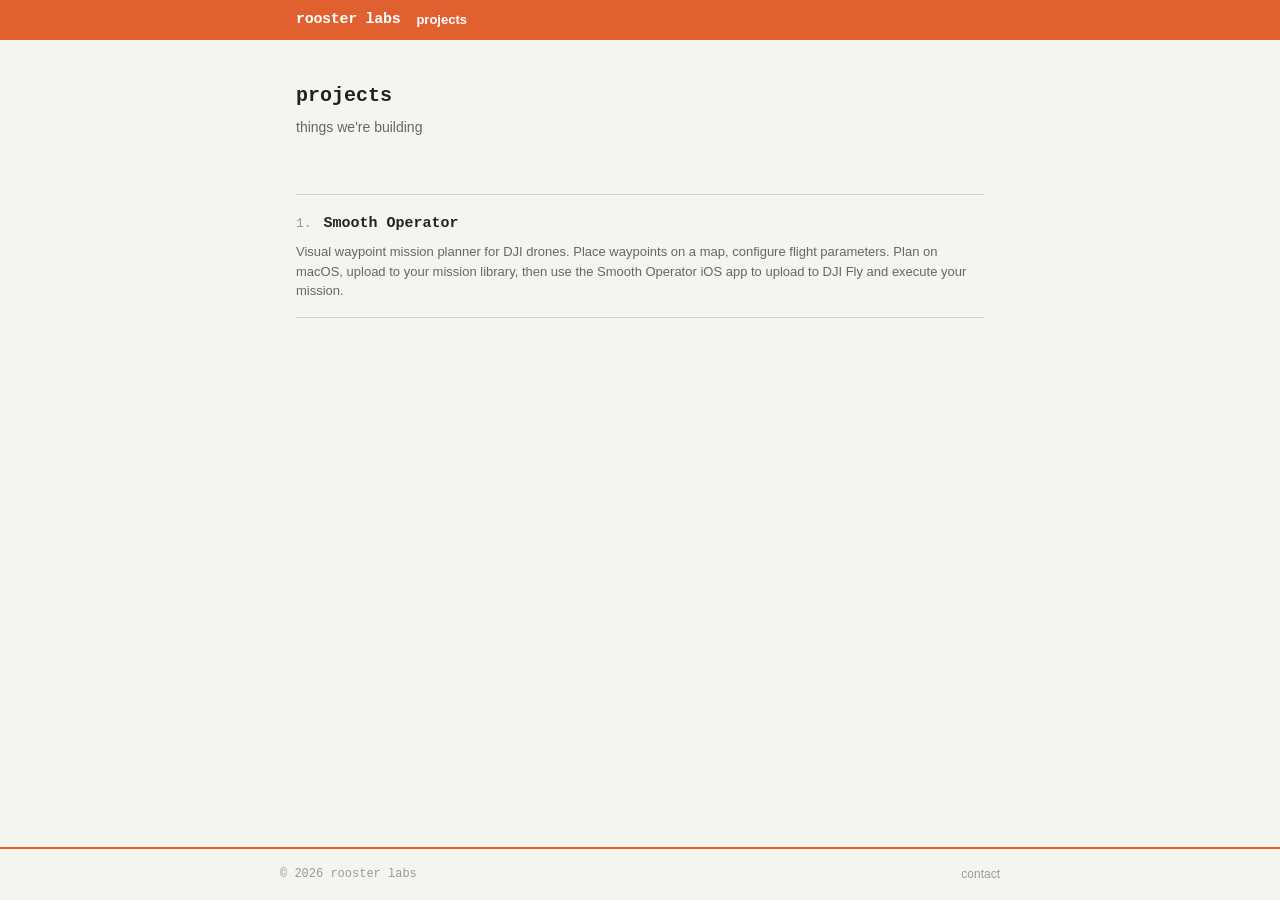
==== index.html @ d6cc9f01 "Initial commit: Rooster Labs website Static site with home page (project listing) and Smooth Operato" ====
<!DOCTYPE html>
<html lang="en">
<head>
  <meta charset="UTF-8">
  <meta name="viewport" content="width=device-width, initial-scale=1.0">
  <title>Rooster Labs</title>
  <link rel="stylesheet" href="/style.css">
</head>
<body>
  <div class="topbar">
    <div class="topbar-inner">
      <a href="/" class="site-name">rooster labs</a>
      <div class="nav-links">
        <a href="/" class="active">projects</a>
      </div>
    </div>
  </div>

  <div class="container">
    <div class="home-header">
      <h1>projects</h1>
      <p>things we're building</p>
    </div>

    <ul class="project-list">
      <li class="project-item">
        <div>
          <span class="project-num">1.</span>
          <span class="project-title"><a href="/smooth-operator">Smooth Operator</a></span>
        </div>
        <p class="project-desc">Visual waypoint mission planner for DJI drones. Place waypoints on a map, configure flight parameters. Plan on macOS, upload to your mission library, then use the Smooth Operator iOS app to upload to DJI Fly and execute your mission.</p>
      </li>
    </ul>
  </div>

  <footer>
    <div class="footer-inner">
      <p>&copy; 2026 rooster labs</p>
      <div class="footer-links">
        <a href="mailto:samalaniz25@gmail.com">contact</a>
      </div>
    </div>
  </footer>
</body>
</html>
---- style.css ----
* {
  margin: 0;
  padding: 0;
  box-sizing: border-box;
}

:root {
  --bg: #f5f5f0;
  --surface: #fff;
  --text: #222;
  --text-muted: #666;
  --text-faint: #999;
  --accent: #e06030;
  --accent-hover: #c85020;
  --border: #d0d0c8;
  --mono: "SF Mono", "Fira Code", "Fira Mono", "Roboto Mono", "Courier New", monospace;
  --sans: -apple-system, BlinkMacSystemFont, "Segoe UI", Roboto, Helvetica, Arial, sans-serif;
  --max-w: 720px;
}

body {
  font-family: var(--sans);
  font-size: 14px;
  color: var(--text);
  background: var(--bg);
  line-height: 1.6;
  min-height: 100vh;
  display: flex;
  flex-direction: column;
}

a {
  color: var(--text);
  text-decoration: none;
}

strong, b, h1, h2, h3, h4, h5, h6 {
  font-family: var(--mono);
}

/* ---- Top bar ---- */
.topbar {
  background: var(--accent);
  padding: 2px 0;
}

.topbar-inner {
  max-width: var(--max-w);
  margin: 0 auto;
  padding: 6px 16px;
  display: flex;
  align-items: center;
  gap: 16px;
}

.topbar .site-name {
  font-family: var(--mono);
  font-weight: 700;
  font-size: 15px;
  color: #fff;
  letter-spacing: -0.02em;
}

.topbar .nav-links {
  display: flex;
  gap: 12px;
  font-size: 13px;
}

.topbar .nav-links a {
  color: rgba(255, 255, 255, 0.85);
}

.topbar .nav-links a:hover {
  color: #fff;
}

.topbar .nav-links a.active {
  color: #fff;
  font-weight: 600;
}

.topbar .nav-sep {
  color: rgba(255, 255, 255, 0.4);
}

/* ---- Main container ---- */
.container {
  max-width: var(--max-w);
  margin: 0 auto;
  padding: 0 16px;
  width: 100%;
  flex: 1;
}

/* ---- Home page ---- */
.home-header {
  padding: 40px 0 24px;
  margin-bottom: 32px;
}

.home-header h1 {
  font-family: var(--mono);
  font-size: 20px;
  font-weight: 700;
  margin-bottom: 4px;
}

.home-header p {
  color: var(--text-muted);
  font-size: 14px;
}

.project-list {
  list-style: none;
  margin-bottom: 48px;
}

.project-item {
  padding: 16px 0;
  border-bottom: 1px solid var(--border);
}

.project-item:first-child {
  border-top: 1px solid var(--border);
}

.project-num {
  color: var(--text-faint);
  font-family: var(--mono);
  font-size: 13px;
  margin-right: 8px;
}

.project-title {
  font-family: var(--mono);
  font-weight: 600;
  font-size: 15px;
}

.project-title a {
  color: var(--text);
}

.project-title a:hover {
  color: var(--accent);
}

.project-domain {
  color: var(--text-faint);
  font-size: 12px;
  font-family: var(--mono);
  margin-left: 6px;
}

.project-meta {
  margin-top: 4px;
  font-size: 12px;
  color: var(--text-muted);
}

.project-meta a {
  color: var(--text-muted);
}

.project-meta a:hover {
  color: var(--accent);
}

.project-desc {
  margin-top: 6px;
  font-size: 13px;
  color: var(--text-muted);
  line-height: 1.5;
}

/* ---- Project page ---- */
.project-header {
  padding: 40px 0 20px;
  border-bottom: 1px solid var(--border);
  margin-bottom: 32px;
}

.project-header h1 {
  font-family: var(--mono);
  font-size: 22px;
  font-weight: 700;
  margin-bottom: 6px;
}

.project-header .tagline {
  color: var(--text-muted);
  font-size: 15px;
}

.project-subnav {
  display: flex;
  gap: 16px;
  margin-top: 16px;
  font-size: 13px;
}

.project-subnav a {
  color: var(--text-muted);
  padding-bottom: 2px;
}

.project-subnav a:hover {
  color: var(--accent);
}

.project-subnav a.active {
  color: var(--accent);
  border-bottom: 2px solid var(--accent);
  font-weight: 600;
}

.badge {
  display: inline-block;
  background: var(--accent);
  color: #fff;
  font-family: var(--mono);
  font-size: 11px;
  font-weight: 600;
  padding: 2px 8px;
  border-radius: 3px;
  margin-left: 10px;
  vertical-align: middle;
  letter-spacing: 0.03em;
}

.features-list {
  list-style: none;
  margin-bottom: 40px;
}

.features-list li {
  padding: 12px 0;
  border-bottom: 1px solid var(--border);
  font-size: 14px;
  display: flex;
  gap: 10px;
}

.features-list li:first-child {
  border-top: 1px solid var(--border);
}

.feature-bullet {
  color: var(--accent);
  font-family: var(--mono);
  font-weight: 700;
  flex-shrink: 0;
}

.feature-text strong {
  font-weight: 600;
}

.feature-text span {
  color: var(--text-muted);
}

.download-section {
  margin-bottom: 48px;
}

.download-link {
  display: inline-block;
  font-family: var(--mono);
  font-size: 13px;
  font-weight: 600;
  color: var(--accent);
  border: 1px solid var(--accent);
  padding: 8px 20px;
  border-radius: 4px;
  transition: all 0.15s;
}

.download-link:hover {
  background: var(--accent);
  color: #fff;
}

/* ---- Content pages (support, privacy) ---- */
.content {
  padding: 8px 0 48px;
}

.content h2 {
  font-family: var(--mono);
  font-size: 14px;
  font-weight: 700;
  margin-top: 28px;
  margin-bottom: 8px;
  color: var(--text);
}

.content p {
  color: var(--text-muted);
  margin-bottom: 10px;
  font-size: 14px;
}

.content a {
  color: var(--accent);
}

.content a:hover {
  text-decoration: underline;
}

.effective-date {
  color: var(--text-faint);
  font-family: var(--mono);
  font-size: 12px;
  margin-bottom: 24px;
}

.faq {
  padding: 14px 0;
  border-bottom: 1px solid var(--border);
}

.faq:first-of-type {
  border-top: 1px solid var(--border);
}

.faq h3 {
  font-size: 14px;
  font-weight: 600;
  margin-bottom: 4px;
  color: var(--text);
}

.faq p {
  font-size: 13px;
  margin-bottom: 0;
}

/* ---- Footer ---- */
footer {
  margin-top: auto;
  border-top: 2px solid var(--accent);
  padding: 16px;
  text-align: center;
}

footer .footer-inner {
  max-width: var(--max-w);
  margin: 0 auto;
  display: flex;
  justify-content: space-between;
  align-items: center;
}

footer p {
  color: var(--text-faint);
  font-size: 12px;
  font-family: var(--mono);
}

.footer-links {
  display: flex;
  gap: 14px;
}

.footer-links a {
  color: var(--text-faint);
  font-size: 12px;
}

.footer-links a:hover {
  color: var(--accent);
}

/* ---- Responsive ---- */
@media (max-width: 600px) {
  .topbar-inner {
    flex-wrap: wrap;
    gap: 8px;
  }

  .features-list li {
    font-size: 13px;
  }

  .project-header h1 {
    font-size: 18px;
  }

  footer .footer-inner {
    flex-direction: column;
    gap: 8px;
  }
}
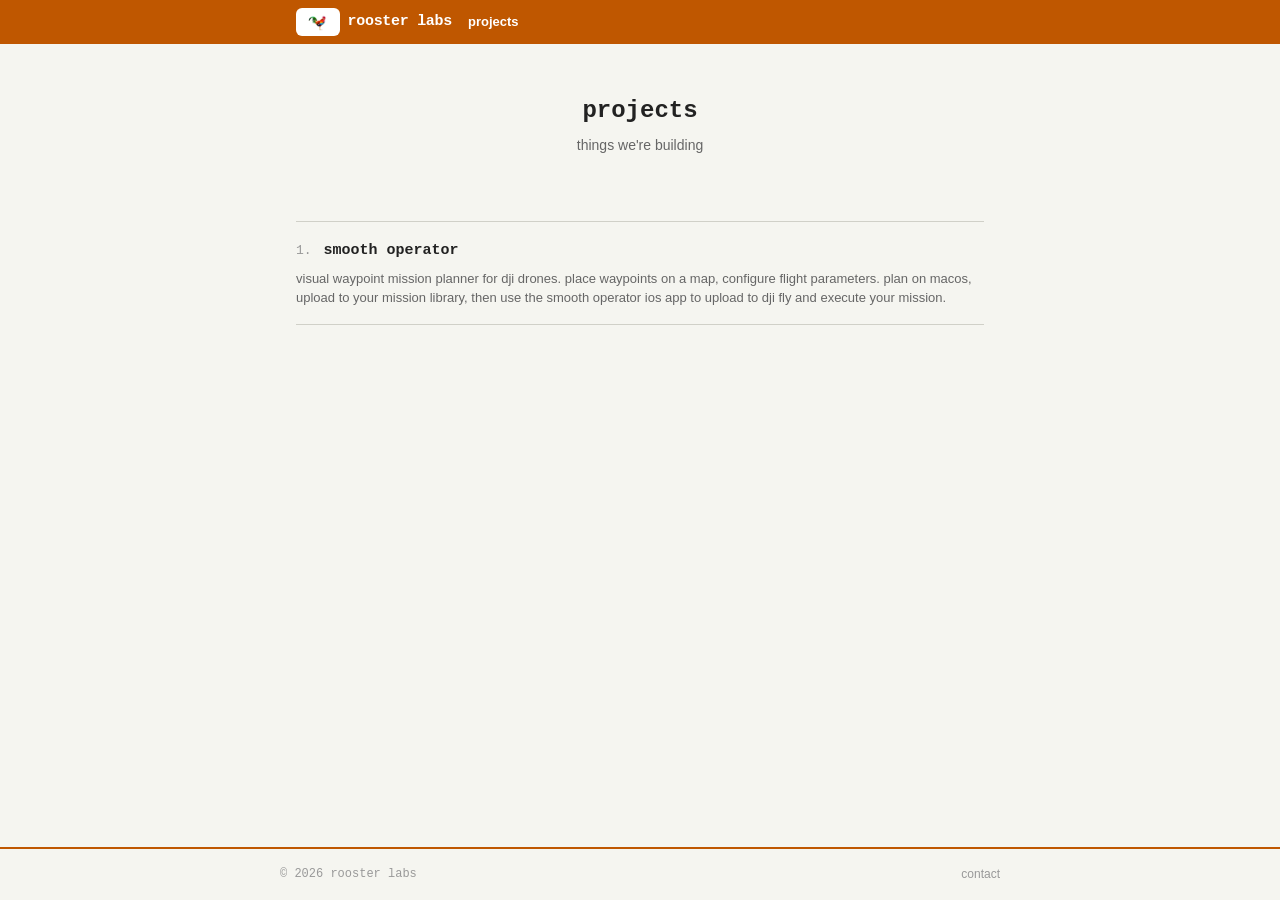
==== commit b7f45ccc: "Add colorful rooster logo to nav bar across all pages Co-Authored-By: Claude Opus 4.6 <noreply@anthr" ====
--- a/index.html
+++ b/index.html
@@ -9,7 +9,7 @@
 <body>
   <div class="topbar">
     <div class="topbar-inner">
-      <a href="/" class="site-name">rooster labs</a>
+      <a href="/" class="site-name"><img src="/rooster.png" alt="" class="nav-rooster">rooster labs</a>
       <div class="nav-links">
         <a href="/" class="active">projects</a>
       </div>
@@ -17,7 +17,7 @@
   </div>
 
   <div class="container">
-    <div class="home-header">
+    <div class="home-hero">
       <h1>projects</h1>
       <p>things we're building</p>
     </div>
--- a/style.css
+++ b/style.css
@@ -10,8 +10,8 @@
   --text: #222;
   --text-muted: #666;
   --text-faint: #999;
-  --accent: #e06030;
-  --accent-hover: #c85020;
+  --accent: #BF5700;
+  --accent-hover: #a54b00;
   --border: #d0d0c8;
   --mono: "SF Mono", "Fira Code", "Fira Mono", "Roboto Mono", "Courier New", monospace;
   --sans: -apple-system, BlinkMacSystemFont, "Segoe UI", Roboto, Helvetica, Arial, sans-serif;
@@ -27,6 +27,7 @@
   min-height: 100vh;
   display: flex;
   flex-direction: column;
+  text-transform: lowercase;
 }
 
 a {
@@ -59,6 +60,22 @@
   font-size: 15px;
   color: #fff;
   letter-spacing: -0.02em;
+  display: flex;
+  align-items: center;
+  gap: 8px;
+}
+
+.nav-rooster {
+  height: 28px;
+  width: auto;
+  background: #fff;
+  padding: 4px;
+  border-radius: 6px;
+  transition: transform 0.2s;
+}
+
+.nav-rooster:hover {
+  transform: scale(1.15);
 }
 
 .topbar .nav-links {
@@ -94,19 +111,20 @@
 }
 
 /* ---- Home page ---- */
-.home-header {
-  padding: 40px 0 24px;
+.home-hero {
+  padding: 48px 0 32px;
   margin-bottom: 32px;
-}
-
-.home-header h1 {
-  font-family: var(--mono);
-  font-size: 20px;
+  text-align: center;
+}
+
+.home-hero h1 {
+  font-family: var(--mono);
+  font-size: 24px;
   font-weight: 700;
   margin-bottom: 4px;
 }
 
-.home-header p {
+.home-hero p {
   color: var(--text-muted);
   font-size: 14px;
 }
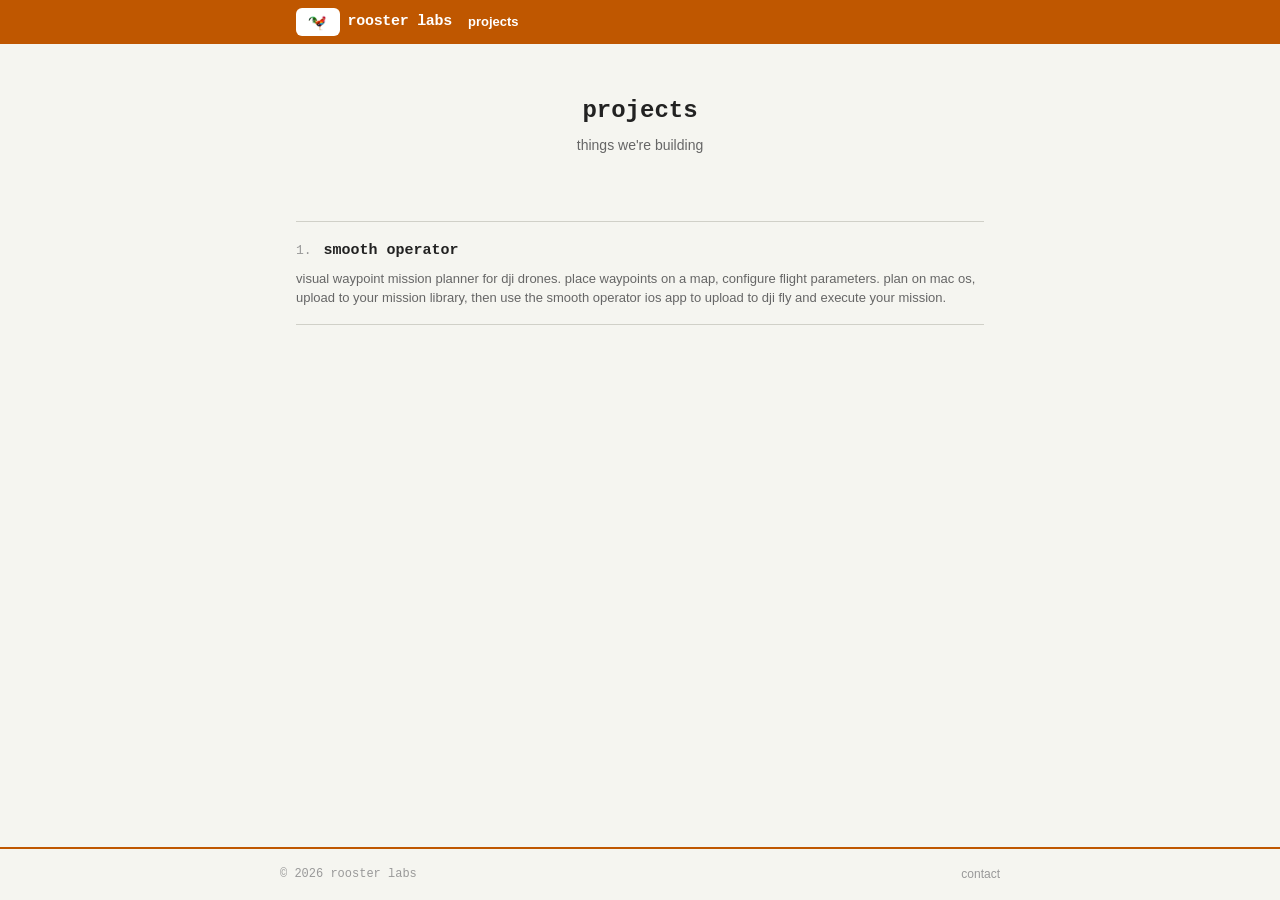
==== commit e82f7058: "Change macOS to Mac OS Co-Authored-By: Claude Opus 4.6 <noreply@anthropic.com>" ====
--- a/index.html
+++ b/index.html
@@ -4,6 +4,15 @@
   <meta charset="UTF-8">
   <meta name="viewport" content="width=device-width, initial-scale=1.0">
   <title>Rooster Labs</title>
+  <meta property="og:title" content="Rooster Labs">
+  <meta property="og:description" content="things we're building">
+  <meta property="og:image" content="https://www.rooster-labs.com/rooster.png">
+  <meta property="og:url" content="https://www.rooster-labs.com">
+  <meta property="og:type" content="website">
+  <meta name="twitter:card" content="summary_large_image">
+  <link rel="icon" type="image/png" sizes="32x32" href="/favicon-32.png">
+  <link rel="icon" type="image/png" sizes="16x16" href="/favicon-16.png">
+  <link rel="apple-touch-icon" href="/apple-touch-icon.png">
   <link rel="stylesheet" href="/style.css">
 </head>
 <body>
@@ -28,7 +37,7 @@
           <span class="project-num">1.</span>
           <span class="project-title"><a href="/smooth-operator">Smooth Operator</a></span>
         </div>
-        <p class="project-desc">Visual waypoint mission planner for DJI drones. Place waypoints on a map, configure flight parameters. Plan on macOS, upload to your mission library, then use the Smooth Operator iOS app to upload to DJI Fly and execute your mission.</p>
+        <p class="project-desc">Visual waypoint mission planner for DJI drones. Place waypoints on a map, configure flight parameters. Plan on Mac OS, upload to your mission library, then use the Smooth Operator iOS app to upload to DJI Fly and execute your mission.</p>
       </li>
     </ul>
   </div>
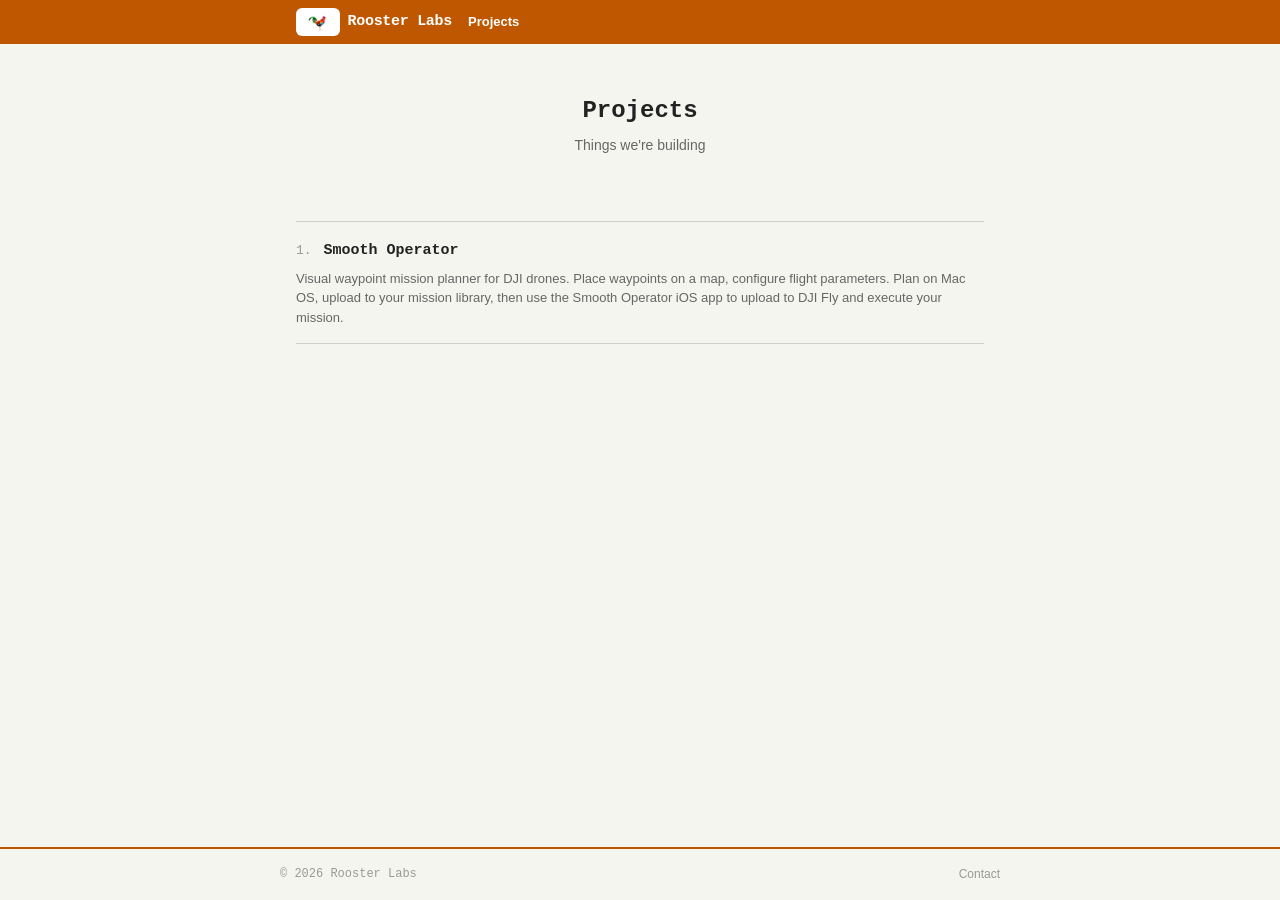
==== commit 77c08616: "Normalize capitalization across all website pages Remove forced lowercase and uppercase styling. App" ====
--- a/index.html
+++ b/index.html
@@ -5,7 +5,7 @@
   <meta name="viewport" content="width=device-width, initial-scale=1.0">
   <title>Rooster Labs</title>
   <meta property="og:title" content="Rooster Labs">
-  <meta property="og:description" content="things we're building">
+  <meta property="og:description" content="Things we're building">
   <meta property="og:image" content="https://www.rooster-labs.com/rooster.png">
   <meta property="og:url" content="https://www.rooster-labs.com">
   <meta property="og:type" content="website">
@@ -18,17 +18,17 @@
 <body>
   <div class="topbar">
     <div class="topbar-inner">
-      <a href="/" class="site-name"><img src="/rooster.png" alt="" class="nav-rooster">rooster labs</a>
+      <a href="/" class="site-name"><img src="/rooster.png" alt="" class="nav-rooster">Rooster Labs</a>
       <div class="nav-links">
-        <a href="/" class="active">projects</a>
+        <a href="/" class="active">Projects</a>
       </div>
     </div>
   </div>
 
   <div class="container">
     <div class="home-hero">
-      <h1>projects</h1>
-      <p>things we're building</p>
+      <h1>Projects</h1>
+      <p>Things we're building</p>
     </div>
 
     <ul class="project-list">
@@ -44,9 +44,9 @@
 
   <footer>
     <div class="footer-inner">
-      <p>&copy; 2026 rooster labs</p>
+      <p>&copy; 2026 Rooster Labs</p>
       <div class="footer-links">
-        <a href="mailto:samalaniz25@gmail.com">contact</a>
+        <a href="mailto:samalaniz25@gmail.com">Contact</a>
       </div>
     </div>
   </footer>
--- a/style.css
+++ b/style.css
@@ -27,7 +27,6 @@
   min-height: 100vh;
   display: flex;
   flex-direction: column;
-  text-transform: lowercase;
 }
 
 a {
@@ -300,6 +299,94 @@
   color: #fff;
 }
 
+/* ---- App Store page ---- */
+.app-store-card {
+  background:
+    radial-gradient(circle at top right, rgba(191, 87, 0, 0.16), transparent 42%),
+    var(--surface);
+  border: 1px solid var(--border);
+  border-radius: 14px;
+  box-shadow: 0 10px 30px rgba(34, 34, 34, 0.08);
+  display: grid;
+  gap: 24px;
+  grid-template-columns: 136px 1fr;
+  overflow: hidden;
+  padding: 28px;
+  position: relative;
+}
+
+.app-store-card::after {
+  background: var(--accent);
+  content: "";
+  height: 3px;
+  inset: 0 0 auto;
+  position: absolute;
+}
+
+.app-store-art {
+  align-items: center;
+  aspect-ratio: 1;
+  background: var(--bg);
+  border: 1px solid var(--border);
+  border-radius: 28px;
+  display: flex;
+  justify-content: center;
+  overflow: hidden;
+  padding: 16px;
+}
+
+.app-store-art img {
+  height: auto;
+  width: 100%;
+}
+
+.app-store-details {
+  align-self: center;
+}
+
+.content .app-store-eyebrow {
+  color: var(--accent);
+  font-family: var(--mono);
+  font-size: 11px;
+  font-weight: 700;
+  letter-spacing: 0.08em;
+  margin-bottom: 4px;
+}
+
+.app-store-card h2 {
+  font-size: 20px;
+  margin: 0 0 8px;
+}
+
+.content .app-store-copy {
+  margin-bottom: 18px;
+  max-width: 430px;
+}
+
+.app-store-badge-link {
+  display: inline-block;
+  line-height: 0;
+}
+
+.app-store-badge {
+  height: 48px;
+  transition: filter 0.15s, transform 0.15s;
+  width: auto;
+}
+
+.app-store-badge-link:hover .app-store-badge {
+  filter: drop-shadow(0 6px 12px rgba(34, 34, 34, 0.18));
+  transform: translateY(-1px);
+}
+
+.content .app-store-note {
+  color: var(--text-faint);
+  font-family: var(--mono);
+  font-size: 11px;
+  margin-top: 12px;
+  text-align: center;
+}
+
 /* ---- Content pages (support, privacy) ---- */
 .content {
   padding: 8px 0 48px;
@@ -326,6 +413,58 @@
 
 .content a:hover {
   text-decoration: underline;
+}
+
+.story-content p {
+  margin-bottom: 16px;
+}
+
+.story-content .story-link {
+  font-family: var(--mono);
+  font-size: 13px;
+}
+
+.video-embed {
+  aspect-ratio: 16 / 9;
+  margin: 8px 0 16px;
+  max-width: 100%;
+}
+
+.video-embed iframe {
+  border: 0;
+  height: 100%;
+  width: 100%;
+}
+
+/* Keep the story video small so the text stays the main page content. */
+.story-content .story-video {
+  aspect-ratio: auto;
+  display: flex;
+  justify-content: center;
+  margin: 8px auto 16px;
+  width: 100%;
+}
+
+.story-content .story-video iframe {
+  aspect-ratio: 16 / 9;
+  height: auto;
+  max-width: 100%;
+  width: 360px;
+}
+
+.story-content pre {
+  background: var(--surface);
+  border: 1px solid var(--border);
+  border-radius: 4px;
+  margin: 8px 0 18px;
+  overflow-x: auto;
+  padding: 10px 12px;
+}
+
+.story-content code {
+  color: var(--text);
+  font-family: var(--mono);
+  font-size: 12px;
 }
 
 .effective-date {
@@ -407,6 +546,27 @@
     font-size: 18px;
   }
 
+  .project-subnav {
+    flex-wrap: wrap;
+    row-gap: 8px;
+  }
+
+  .app-store-card {
+    grid-template-columns: 1fr;
+    padding: 24px 20px;
+    text-align: center;
+  }
+
+  .app-store-art {
+    margin: 0 auto;
+    width: 124px;
+  }
+
+  .content .app-store-copy {
+    margin-left: auto;
+    margin-right: auto;
+  }
+
   footer .footer-inner {
     flex-direction: column;
     gap: 8px;
